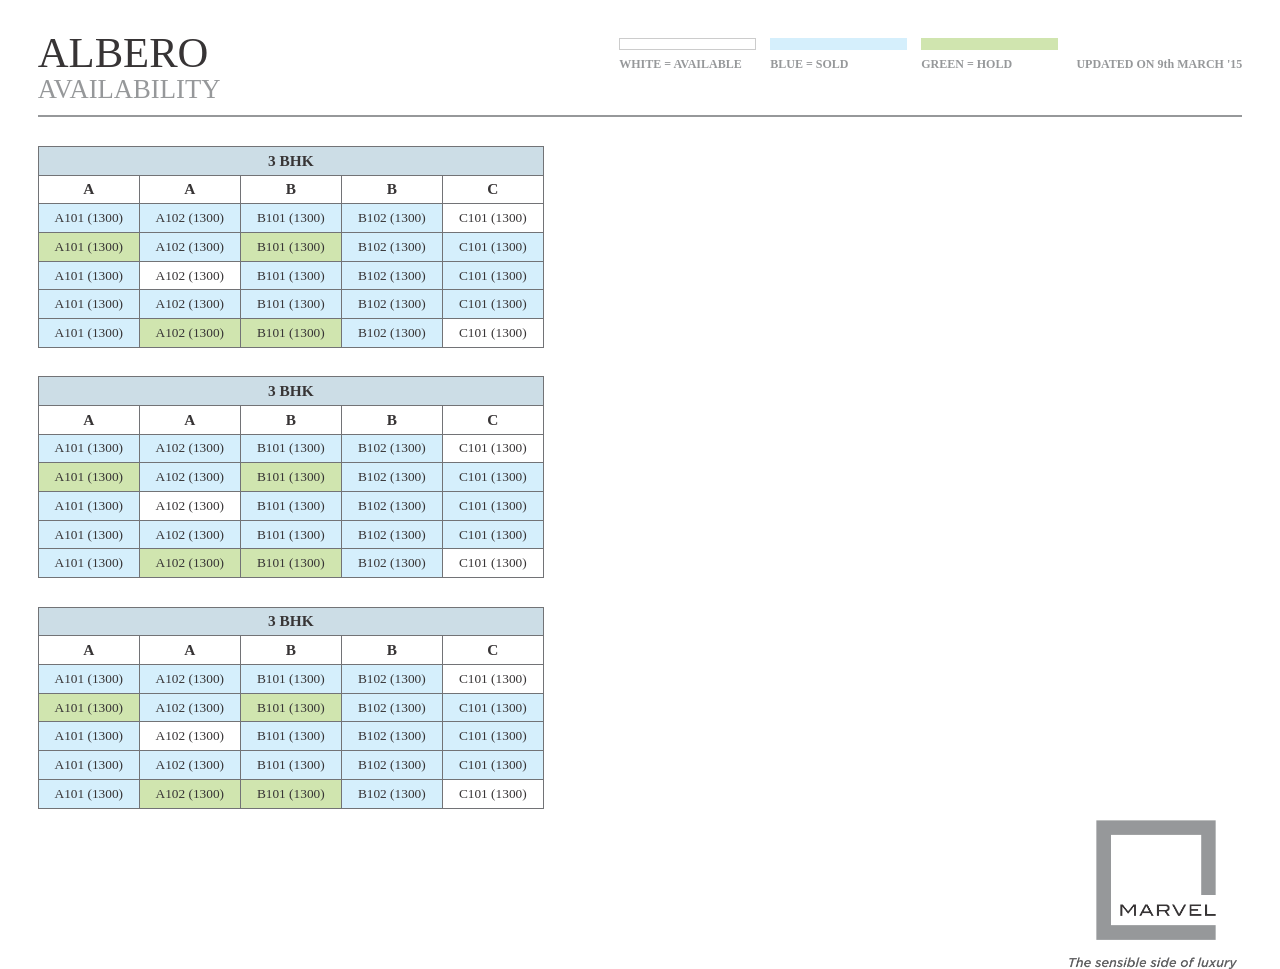
==== wp-content/themes/samba-child/availability/availability_html_pdf.html @ c3e8e0c4 "Availability table HTML + CSS has been added" ====
<html>
	<head>
		<title>Marvel Kyra - Availability</title>

		<link rel="stylesheet" href="availability.css">
	</head>
	<body>
		<div class="full-wrap">
			<div class="header">
				<div class="project_name inbl">
					<h1>Albero</h1>
					<h4>Availability</h4>
				</div>
				<div class="legend inbl">
					<div class="set set1">
						<div class="color white"></div>
						<p class="info">WHITE = AVAILABLE</p>
					</div>
					<div class="set set2">
						<div class="color blue"></div>
						<p class="info">BLUE = SOLD</p>
					</div>
					<div class="set set3">
						<div class="color green"></div>
						<p class="info">GREEN = HOLD</p>
					</div>
					<div class="set updatedon">
						<div class="color transparent"></div>
						<p class="info">UPDATED ON <span class="updated">9th MARCH '15</span></p>
					</div>
				</div>
			</div>
			<table class="ava_table fiveorless" cellpadding="0" cellspacing="0">
				<tr>
					<th colspan="5" class="table-head">
						3 BHK
					</th>
				</tr>
				<tr>
					<th>A</th>
					<th>A</th>
					<th>B</th>
					<th>B</th>
					<th>C</th>
				</tr>
				<tr>
					<td class="colorblue">A101 (1300)</td>
					<td class="colorblue">A102 (1300)</td>
					<td class="colorblue">B101 (1300)</td>
					<td class="colorblue">B102 (1300)</td>
					<td>C101 (1300)</td>
				</tr>
				<tr>
					<td class="colorgreen">A101 (1300)</td>
					<td class="colorblue">A102 (1300)</td>
					<td class="colorgreen">B101 (1300)</td>
					<td class="colorblue">B102 (1300)</td>
					<td class="colorblue">C101 (1300)</td>
				</tr>
				<tr>
					<td class="colorblue">A101 (1300)</td>
					<td class="">A102 (1300)</td>
					<td class="colorblue">B101 (1300)</td>
					<td class="colorblue">B102 (1300)</td>
					<td class="colorblue">C101 (1300)</td>
				</tr>
				<tr>
					<td class="colorblue">A101 (1300)</td>
					<td class="colorblue">A102 (1300)</td>
					<td class="colorblue">B101 (1300)</td>
					<td class="colorblue">B102 (1300)</td>
					<td class="colorblue">C101 (1300)</td>
				</tr>
				<tr>
					<td class="colorblue">A101 (1300)</td>
					<td class="colorgreen">A102 (1300)</td>
					<td class="colorgreen">B101 (1300)</td>
					<td class="colorblue">B102 (1300)</td>
					<td>C101 (1300)</td>
				</tr>
			</table>
			<table class="ava_table fiveorless" cellpadding="0" cellspacing="0">
				<tr>
					<th colspan="5" class="table-head">
						3 BHK
					</th>
				</tr>
				<tr>
					<th>A</th>
					<th>A</th>
					<th>B</th>
					<th>B</th>
					<th>C</th>
				</tr>
				<tr>
					<td class="colorblue">A101 (1300)</td>
					<td class="colorblue">A102 (1300)</td>
					<td class="colorblue">B101 (1300)</td>
					<td class="colorblue">B102 (1300)</td>
					<td>C101 (1300)</td>
				</tr>
				<tr>
					<td class="colorgreen">A101 (1300)</td>
					<td class="colorblue">A102 (1300)</td>
					<td class="colorgreen">B101 (1300)</td>
					<td class="colorblue">B102 (1300)</td>
					<td class="colorblue">C101 (1300)</td>
				</tr>
				<tr>
					<td class="colorblue">A101 (1300)</td>
					<td class="">A102 (1300)</td>
					<td class="colorblue">B101 (1300)</td>
					<td class="colorblue">B102 (1300)</td>
					<td class="colorblue">C101 (1300)</td>
				</tr>
				<tr>
					<td class="colorblue">A101 (1300)</td>
					<td class="colorblue">A102 (1300)</td>
					<td class="colorblue">B101 (1300)</td>
					<td class="colorblue">B102 (1300)</td>
					<td class="colorblue">C101 (1300)</td>
				</tr>
				<tr>
					<td class="colorblue">A101 (1300)</td>
					<td class="colorgreen">A102 (1300)</td>
					<td class="colorgreen">B101 (1300)</td>
					<td class="colorblue">B102 (1300)</td>
					<td>C101 (1300)</td>
				</tr>
			</table>
			<table class="ava_table fiveorless" cellpadding="0" cellspacing="0">
				<tr>
					<th colspan="5" class="table-head">
						3 BHK
					</th>
				</tr>
				<tr>
					<th>A</th>
					<th>A</th>
					<th>B</th>
					<th>B</th>
					<th>C</th>
				</tr>
				<tr>
					<td class="colorblue">A101 (1300)</td>
					<td class="colorblue">A102 (1300)</td>
					<td class="colorblue">B101 (1300)</td>
					<td class="colorblue">B102 (1300)</td>
					<td>C101 (1300)</td>
				</tr>
				<tr>
					<td class="colorgreen">A101 (1300)</td>
					<td class="colorblue">A102 (1300)</td>
					<td class="colorgreen">B101 (1300)</td>
					<td class="colorblue">B102 (1300)</td>
					<td class="colorblue">C101 (1300)</td>
				</tr>
				<tr>
					<td class="colorblue">A101 (1300)</td>
					<td class="">A102 (1300)</td>
					<td class="colorblue">B101 (1300)</td>
					<td class="colorblue">B102 (1300)</td>
					<td class="colorblue">C101 (1300)</td>
				</tr>
				<tr>
					<td class="colorblue">A101 (1300)</td>
					<td class="colorblue">A102 (1300)</td>
					<td class="colorblue">B101 (1300)</td>
					<td class="colorblue">B102 (1300)</td>
					<td class="colorblue">C101 (1300)</td>
				</tr>
				<tr>
					<td class="colorblue">A101 (1300)</td>
					<td class="colorgreen">A102 (1300)</td>
					<td class="colorgreen">B101 (1300)</td>
					<td class="colorblue">B102 (1300)</td>
					<td>C101 (1300)</td>
				</tr>
			</table>

			<img src="marvelLogo_withtag.png" alt="Marvel Logo" class="marvelogo">
		</div>
	</body>
</html>
---- wp-content/themes/samba-child/availability/availability.css ----
html, body, div, span, applet, object, iframe,
h1, h2, h3, h4, h5, h6, p, blockquote, pre,
a, abbr, acronym, address, big, cite, code,
del, dfn, em, img, ins, kbd, q, s, samp,
small, strike, strong, sub, sup, tt, var,
b, u, i, center,
dl, dt, dd, ol, ul, li,
fieldset, form, label, legend,
table, caption, tbody, tfoot, thead, tr, th, td,
article, aside, canvas, details, embed,
figure, figcaption, footer, header, hgroup,
menu, nav, output, ruby, section, summary,
time, mark, audio, video {
	font-family: 'Open Sans';
}
/*
Actual page styling starts here!
*/
body, html {
	margin: 0;
	padding: 0;
}
.full-wrap {
	margin: 1cm 1.0cm;
	padding: 0;
	position: relative;
}
.header {
	border-bottom: 2px solid #96989a;
	display: table;
    width: 100%;
    padding-bottom: 10px;
}
.header .inbl {
	display: table-cell;
	vertical-align: top;
}
.header .project_name {
	width: 25%;
}
.header .project_name h1 {
	margin: 0;
	padding: 0;
	text-transform: uppercase;
	color: #373435;
	font-weight: normal;
	font-size: 32pt;
	line-height: 23pt;
    margin-bottom: 6px;
}
.header .project_name h4 {
	margin: 0;
	padding: 0;
	text-transform: uppercase;
	color: #96989a;
	font-size: 20pt;
	font-weight: normal;
}
.header .legend {
	text-align: right;
}
.header .legend .set {
	display: inline-block;
	vertical-align: top;
	width: 135px;
    margin-left: 12px;
	font-size: 10pt;
	/*text-transform: uppercase;*/
	text-align: left;
}
.header .legend .set.updatedon {
	width: 170px;
	text-align: right;
}
.header .legend .set .color {
	display: block;
	width: 100%;
	height: 10px;
	border: 1px solid #ccc;
}
.header .legend .set .color.blue {
	background-color: #d5effc;
	border-color: #d5effc;
}
.header .legend .set .color.green {
	background-color: #d0e5af;
	border-color: #d0e5af;
}
.header .legend .set .color.transparent {
	background-color: transparent;
	border-color: transparent;
}
.header .legend .set p.info {
	margin-top: 0.2cm;
	margin-bottom: 0;
	font-size: 9pt;
	font-weight: 600;
	color: #96989a;
}

.colorblue {
	background-color: #d5effc;
}
.colorgreen {
	background-color: #d0e5af;
}
.colorwhite{
	background-color: #ffffff;
}

.ava_table {
	width: 100%;
	border-collapse: collapse;
	margin-top: 0.75cm;
}
.ava_table.fiveorless {
	width: auto;
}
.ava_table.fiveorless td {
	width: 100px;
}
.ava_table .table-head {
	background-color: #ccdde6;
}
.ava_table td,
.ava_table th {
	border-left: 0.03cm solid #727376;
	border-top: 0.03cm solid #727376;
	border-spacing: 0;
	height: 0.76cm;
	vertical-align: middle;
	color: #373435;
	text-align: center;
	font-size: 10pt;
}
.ava_table th {
	font-weight: bold;
	font-size: 11.5pt;
}
.ava_table td:last-child,
.ava_table th:last-child {
	border-right: 0.03cm solid #727376;
}
.ava_table tr:last-child td,
.ava_table tr:last-child th {
	border-bottom: 0.03cm solid #727376;
}

img.marvelogo {
	height: 160px;
	float: right;
	/*position: absolute;
	right: 1cm;
	bottom: 1cm;*/
}
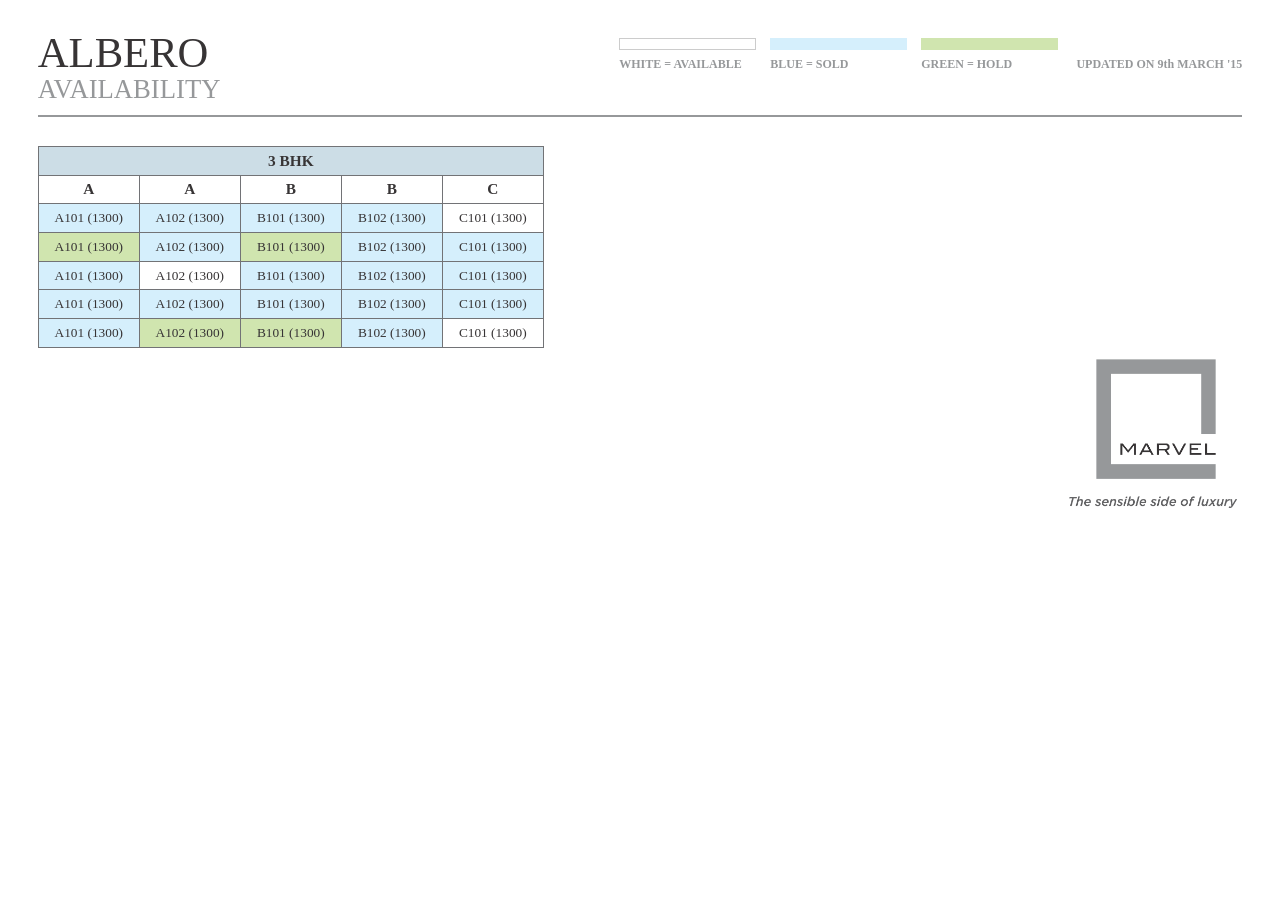
==== commit e168f652: "Added some helper comments" ====
--- a/wp-content/themes/samba-child/availability/availability_html_pdf.html
+++ b/wp-content/themes/samba-child/availability/availability_html_pdf.html
@@ -30,106 +30,10 @@
 					</div>
 				</div>
 			</div>
+			<!--Add the class 'fiveorless' if no. of columns is 5 or less than 5-->
 			<table class="ava_table fiveorless" cellpadding="0" cellspacing="0">
 				<tr>
-					<th colspan="5" class="table-head">
-						3 BHK
-					</th>
-				</tr>
-				<tr>
-					<th>A</th>
-					<th>A</th>
-					<th>B</th>
-					<th>B</th>
-					<th>C</th>
-				</tr>
-				<tr>
-					<td class="colorblue">A101 (1300)</td>
-					<td class="colorblue">A102 (1300)</td>
-					<td class="colorblue">B101 (1300)</td>
-					<td class="colorblue">B102 (1300)</td>
-					<td>C101 (1300)</td>
-				</tr>
-				<tr>
-					<td class="colorgreen">A101 (1300)</td>
-					<td class="colorblue">A102 (1300)</td>
-					<td class="colorgreen">B101 (1300)</td>
-					<td class="colorblue">B102 (1300)</td>
-					<td class="colorblue">C101 (1300)</td>
-				</tr>
-				<tr>
-					<td class="colorblue">A101 (1300)</td>
-					<td class="">A102 (1300)</td>
-					<td class="colorblue">B101 (1300)</td>
-					<td class="colorblue">B102 (1300)</td>
-					<td class="colorblue">C101 (1300)</td>
-				</tr>
-				<tr>
-					<td class="colorblue">A101 (1300)</td>
-					<td class="colorblue">A102 (1300)</td>
-					<td class="colorblue">B101 (1300)</td>
-					<td class="colorblue">B102 (1300)</td>
-					<td class="colorblue">C101 (1300)</td>
-				</tr>
-				<tr>
-					<td class="colorblue">A101 (1300)</td>
-					<td class="colorgreen">A102 (1300)</td>
-					<td class="colorgreen">B101 (1300)</td>
-					<td class="colorblue">B102 (1300)</td>
-					<td>C101 (1300)</td>
-				</tr>
-			</table>
-			<table class="ava_table fiveorless" cellpadding="0" cellspacing="0">
-				<tr>
-					<th colspan="5" class="table-head">
-						3 BHK
-					</th>
-				</tr>
-				<tr>
-					<th>A</th>
-					<th>A</th>
-					<th>B</th>
-					<th>B</th>
-					<th>C</th>
-				</tr>
-				<tr>
-					<td class="colorblue">A101 (1300)</td>
-					<td class="colorblue">A102 (1300)</td>
-					<td class="colorblue">B101 (1300)</td>
-					<td class="colorblue">B102 (1300)</td>
-					<td>C101 (1300)</td>
-				</tr>
-				<tr>
-					<td class="colorgreen">A101 (1300)</td>
-					<td class="colorblue">A102 (1300)</td>
-					<td class="colorgreen">B101 (1300)</td>
-					<td class="colorblue">B102 (1300)</td>
-					<td class="colorblue">C101 (1300)</td>
-				</tr>
-				<tr>
-					<td class="colorblue">A101 (1300)</td>
-					<td class="">A102 (1300)</td>
-					<td class="colorblue">B101 (1300)</td>
-					<td class="colorblue">B102 (1300)</td>
-					<td class="colorblue">C101 (1300)</td>
-				</tr>
-				<tr>
-					<td class="colorblue">A101 (1300)</td>
-					<td class="colorblue">A102 (1300)</td>
-					<td class="colorblue">B101 (1300)</td>
-					<td class="colorblue">B102 (1300)</td>
-					<td class="colorblue">C101 (1300)</td>
-				</tr>
-				<tr>
-					<td class="colorblue">A101 (1300)</td>
-					<td class="colorgreen">A102 (1300)</td>
-					<td class="colorgreen">B101 (1300)</td>
-					<td class="colorblue">B102 (1300)</td>
-					<td>C101 (1300)</td>
-				</tr>
-			</table>
-			<table class="ava_table fiveorless" cellpadding="0" cellspacing="0">
-				<tr>
+					<!-- here the colspan value has to equal the number of columns -->
 					<th colspan="5" class="table-head">
 						3 BHK
 					</th>
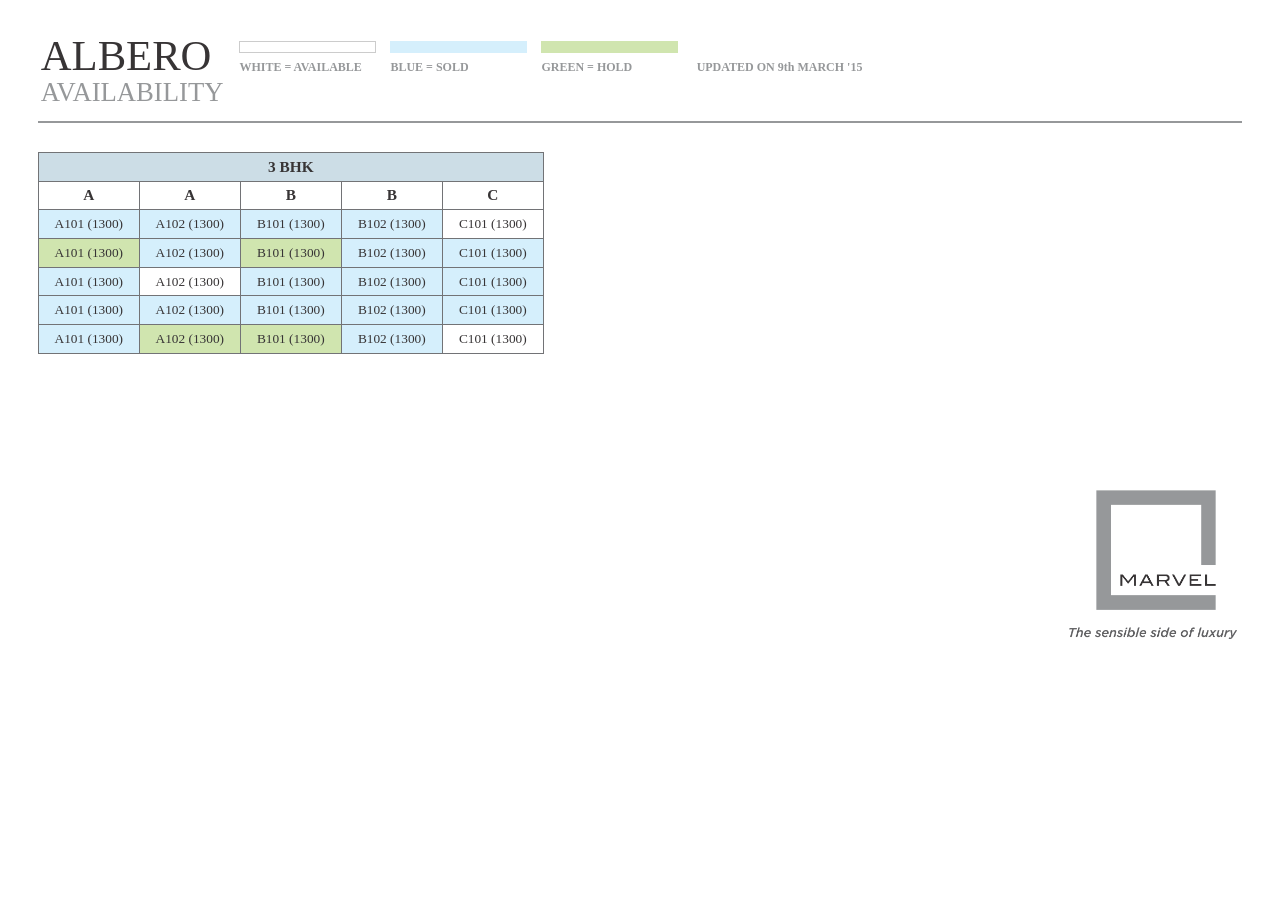
==== commit 0aaee260: "Changed div to table in html" ====
--- a/wp-content/themes/samba-child/availability/availability_html_pdf.html
+++ b/wp-content/themes/samba-child/availability/availability_html_pdf.html
@@ -6,30 +6,32 @@
 	</head>
 	<body>
 		<div class="full-wrap">
-			<div class="header">
-				<div class="project_name inbl">
-					<h1>Albero</h1>
-					<h4>Availability</h4>
-				</div>
-				<div class="legend inbl">
-					<div class="set set1">
-						<div class="color white"></div>
-						<p class="info">WHITE = AVAILABLE</p>
-					</div>
-					<div class="set set2">
-						<div class="color blue"></div>
-						<p class="info">BLUE = SOLD</p>
-					</div>
-					<div class="set set3">
-						<div class="color green"></div>
-						<p class="info">GREEN = HOLD</p>
-					</div>
-					<div class="set updatedon">
-						<div class="color transparent"></div>
-						<p class="info">UPDATED ON <span class="updated">9th MARCH '15</span></p>
-					</div>
-				</div>
-			</div>
+			<table class="header">
+				<tr>
+					<td class="project_name inbl" style="vertical-align: top;">
+						<h1>Albero</h1>
+						<h4>Availability</h4>
+					</td>
+					<td class="legend inbl" style="vertical-align: top;">
+						<div class="set set1">
+							<div class="color white"></div>
+							<p class="info">WHITE = AVAILABLE</p>
+						</div>
+						<div class="set set2">
+							<div class="color blue"></div>
+							<p class="info">BLUE = SOLD</p>
+						</div>
+						<div class="set set3">
+							<div class="color green"></div>
+							<p class="info">GREEN = HOLD</p>
+						</div>
+						<div class="set updatedon">
+							<div class="color transparent"></div>
+							<p class="info">UPDATED ON <span class="updated">9th MARCH '15</span></p>
+						</div>
+					</td>
+				</tr>
+			</table>
 			<!--Add the class 'fiveorless' if no. of columns is 5 or less than 5-->
 			<table class="ava_table fiveorless" cellpadding="0" cellspacing="0">
 				<tr>
--- a/wp-content/themes/samba-child/availability/availability.css
+++ b/wp-content/themes/samba-child/availability/availability.css
@@ -24,19 +24,22 @@
 	margin: 1cm 1.0cm;
 	padding: 0;
 	position: relative;
+	min-height: 601px;
 }
 .header {
 	border-bottom: 2px solid #96989a;
-	display: table;
+	/*display: table;*/
+	display: block;
     width: 100%;
     padding-bottom: 10px;
 }
 .header .inbl {
-	display: table-cell;
-	vertical-align: top;
+	/*display: table-cell;
+	vertical-align: top;*/
 }
 .header .project_name {
-	width: 25%;
+	/*width: 25%;*/
+	/*float: left;*/
 }
 .header .project_name h1 {
 	margin: 0;
@@ -58,6 +61,7 @@
 }
 .header .legend {
 	text-align: right;
+	/*float: right;*/
 }
 .header .legend .set {
 	display: inline-block;
@@ -148,8 +152,10 @@
 
 img.marvelogo {
 	height: 160px;
-	float: right;
-	/*position: absolute;
-	right: 1cm;
-	bottom: 1cm;*/
+	/*float: right;
+	margin-bottom: 25px;
+	margin-top: 25px;*/
+	position: absolute;
+	right: 0;
+	bottom: 0;
 }
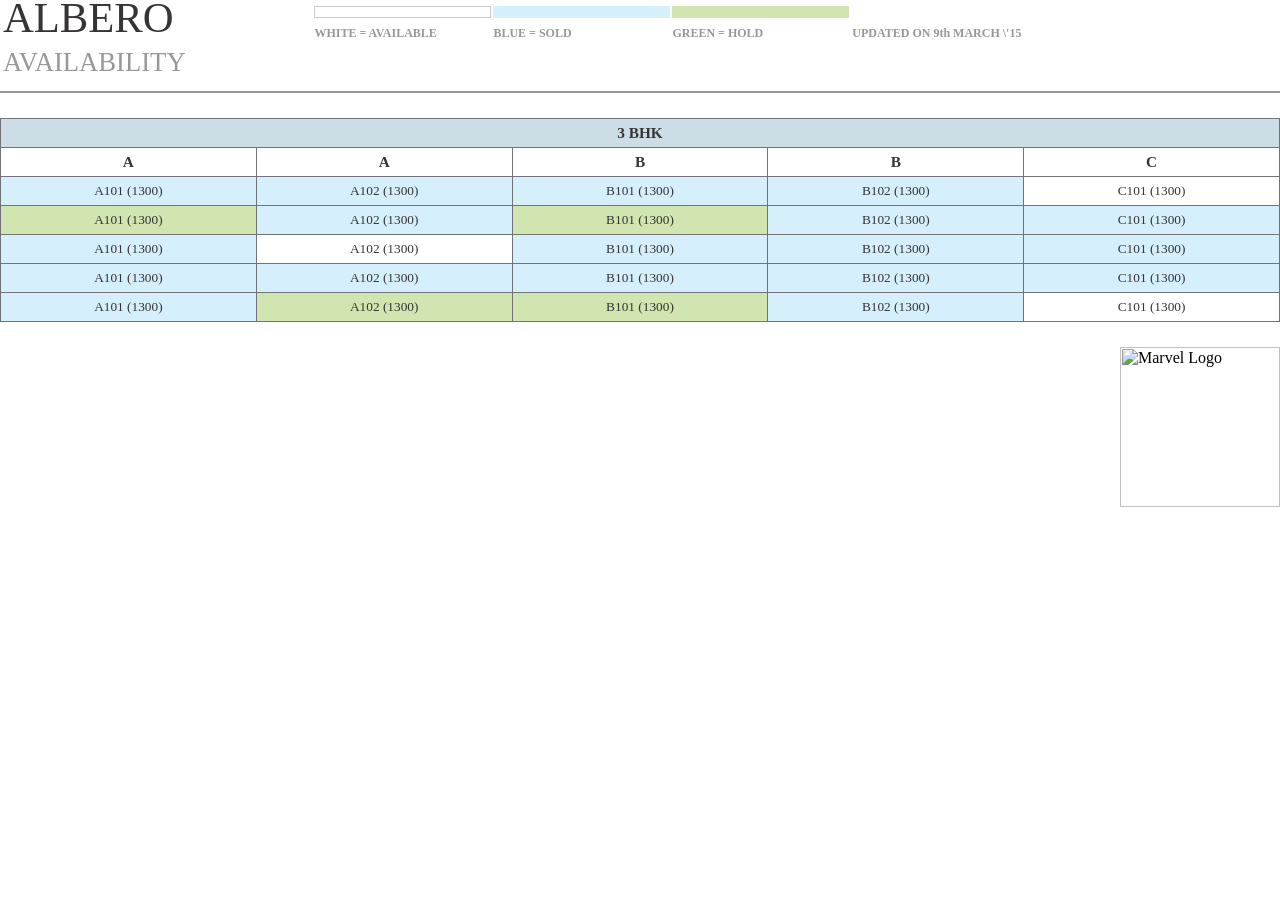
==== commit 5fe7a115: "Styled availability table to match the design" ====
--- a/wp-content/themes/samba-child/availability/availability_html_pdf.html
+++ b/wp-content/themes/samba-child/availability/availability_html_pdf.html
@@ -5,35 +5,39 @@
 		<link rel="stylesheet" href="availability.css">
 	</head>
 	<body>
-		<div class="full-wrap">
-			<table class="header">
+		<div class="full-wrap" style="width: 100%;">
+			<table class="header" style="width: 100%;">
 				<tr>
-					<td class="project_name inbl" style="vertical-align: top;">
+					<td class="project_name inbl" style="vertical-align: top; width: 30%;">
 						<h1>Albero</h1>
 						<h4>Availability</h4>
 					</td>
-					<td class="legend inbl" style="vertical-align: top;">
-						<div class="set set1">
-							<div class="color white"></div>
-							<p class="info">WHITE = AVAILABLE</p>
-						</div>
-						<div class="set set2">
-							<div class="color blue"></div>
-							<p class="info">BLUE = SOLD</p>
-						</div>
-						<div class="set set3">
-							<div class="color green"></div>
-							<p class="info">GREEN = HOLD</p>
-						</div>
-						<div class="set updatedon">
-							<div class="color transparent"></div>
-							<p class="info">UPDATED ON <span class="updated">9th MARCH '15</span></p>
-						</div>
+					<td class="legend inbl" style="vertical-align: top; width: 70%;">
+						<table align="right">
+							<tr>
+								<td class="set set1" style="width: 175px;">
+									<div class="color white"></div>
+									<p class="info">WHITE = AVAILABLE</p>
+								</td>
+								<td class="set set2" style="width: 175px;">
+									<div class="color blue" style="background-color: #d5effc; border-color: #d5effc;"></div>
+									<p class="info">BLUE = SOLD</p>
+								</td>
+								<td class="set set3" style="width: 175px;">
+									<div class="color green" style="background-color: #d0e5af; border-color: #d0e5af;"></div>
+									<p class="info">GREEN = HOLD</p>
+								</td>
+								<td class="set updatedon" style="width: 170px; text-align: right;">
+									<div class="color transparent" style="background-color: transparent; border-color: transparent;"></div>
+									<p class="info">UPDATED ON <span class="updated">9th MARCH \'15</span></p>
+								</td>
+							</tr>
+						</table>
 					</td>
 				</tr>
 			</table>
-			<!--Add the class 'fiveorless' if no. of columns is 5 or less than 5-->
-			<table class="ava_table fiveorless" cellpadding="0" cellspacing="0">
+			<!--Add the class "fiveorless" if no. of columns is 5 or less than 5-->
+			<table class="ava_table fiveorless" style="width: 100%;" cellpadding="0" cellspacing="0">
 				<tr>
 					<!-- here the colspan value has to equal the number of columns -->
 					<th colspan="5" class="table-head">
@@ -41,11 +45,11 @@
 					</th>
 				</tr>
 				<tr>
-					<th>A</th>
-					<th>A</th>
-					<th>B</th>
-					<th>B</th>
-					<th>C</th>
+					<th style="width: 150px;">A</th>
+					<th style="width: 150px;">A</th>
+					<th style="width: 150px;">B</th>
+					<th style="width: 150px;">B</th>
+					<th style="width: 150px;">C</th>
 				</tr>
 				<tr>
 					<td class="colorblue">A101 (1300)</td>
@@ -84,7 +88,7 @@
 				</tr>
 			</table>
 
-			<img src="marvelLogo_withtag.png" alt="Marvel Logo" class="marvelogo">
+			<img src="'.get_stylesheet_directory_uri().'/availability/marvelLogo_withtag.png" alt="Marvel Logo" class="marvelogo">
 		</div>
 	</body>
 </html>
--- a/wp-content/themes/samba-child/availability/availability.css
+++ b/wp-content/themes/samba-child/availability/availability.css
@@ -11,7 +11,7 @@
 figure, figcaption, footer, header, hgroup,
 menu, nav, output, ruby, section, summary,
 time, mark, audio, video {
-	font-family: 'Open Sans';
+	/*font-family: 'Open Sans';*/
 }
 /*
 Actual page styling starts here!
@@ -20,11 +20,14 @@
 	margin: 0;
 	padding: 0;
 }
+@page {
+	margin: 1cm;
+}
 .full-wrap {
-	margin: 1cm 1.0cm;
+	margin: 0;
 	padding: 0;
 	position: relative;
-	min-height: 601px;
+	/*min-height: 601px;*/
 }
 .header {
 	border-bottom: 2px solid #96989a;
@@ -49,7 +52,7 @@
 	font-weight: normal;
 	font-size: 32pt;
 	line-height: 23pt;
-    margin-bottom: 6px;
+    margin-bottom: 13px;
 }
 .header .project_name h4 {
 	margin: 0;
@@ -64,17 +67,20 @@
 	/*float: right;*/
 }
 .header .legend .set {
-	display: inline-block;
+	/*display: inline-block;*/
+	/*float: right;*/
 	vertical-align: top;
 	width: 135px;
     margin-left: 12px;
 	font-size: 10pt;
 	/*text-transform: uppercase;*/
 	text-align: left;
+	vertical-align: top;
 }
 .header .legend .set.updatedon {
 	width: 170px;
 	text-align: right;
+	vertical-align: top;
 }
 .header .legend .set .color {
 	display: block;
@@ -115,23 +121,24 @@
 .ava_table {
 	width: 100%;
 	border-collapse: collapse;
-	margin-top: 0.75cm;
+	margin-top: 25px;
 }
 .ava_table.fiveorless {
 	width: auto;
 }
 .ava_table.fiveorless td {
-	width: 100px;
+	width: 150px;
 }
 .ava_table .table-head {
 	background-color: #ccdde6;
 }
 .ava_table td,
 .ava_table th {
-	border-left: 0.03cm solid #727376;
-	border-top: 0.03cm solid #727376;
+	border-left: 1px solid #727376;
+	border-top: 1px solid #727376;
+	border: 1px solid #727376;
 	border-spacing: 0;
-	height: 0.76cm;
+	height: 29px;
 	vertical-align: middle;
 	color: #373435;
 	text-align: center;
@@ -141,21 +148,17 @@
 	font-weight: bold;
 	font-size: 11.5pt;
 }
-.ava_table td:last-child,
-.ava_table th:last-child {
-	border-right: 0.03cm solid #727376;
-}
-.ava_table tr:last-child td,
-.ava_table tr:last-child th {
-	border-bottom: 0.03cm solid #727376;
+.ava_table tr {
+	border-bottom: 1px solid #727376;
+	border-right: 1px solid #727376;
 }
 
 img.marvelogo {
 	height: 160px;
-	/*float: right;
+	float: right;
 	margin-bottom: 25px;
-	margin-top: 25px;*/
-	position: absolute;
+	margin-top: 25px;
+	/*position: absolute;
 	right: 0;
-	bottom: 0;
+	bottom: 0;*/
 }
